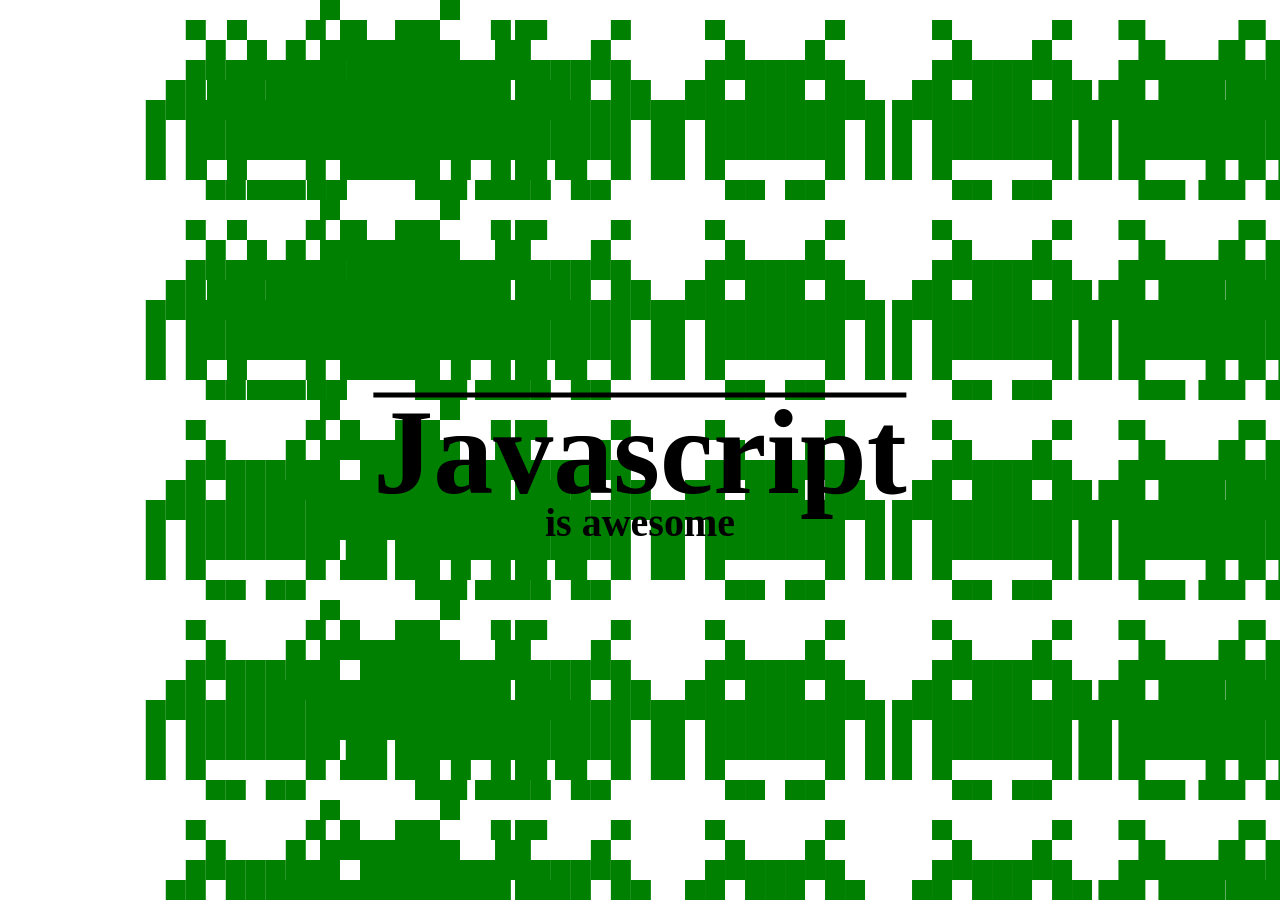
==== canvas-test.html @ 59019fca "test: Probando la generación en eje x aleatoria" ====
<!DOCTYPE html>
<html lang="es">
    <head>
        <meta charset="UTF-8">
        <meta name="viewport" content="width=device-width, initial-scale=1">
        <title>Canvas test</title>
        <link href="canvas-test.css" rel="stylesheet">
    </head>
    <body>
        <canvas id="my-canvas"></canvas>
        <h1 id="title">Javascript</h1>

        <script src="canvas-test.js"></script>
    </body>
</html>
---- canvas-test.css ----
* {
    margin: 0;
    padding: 0;
    box-sizing: border-box;
}

canvas {
    position: absolute;
    top: 0;
    left: 0;
    height: 100%;
    width: 100%;
}

#title {
    position: absolute;
    top: 50%;
    left: 50%;
    transform: translate(-50%, -50%);
    font-size: 120px;
    line-height: 110px;
    white-space: nowrap;
    border-top: 5px solid black;
}

#title::before {
    content: "is awesome";
    position: absolute;
    bottom: -70px;
    font-size: 40px;
    text-align: center;
    width: 100%;
}
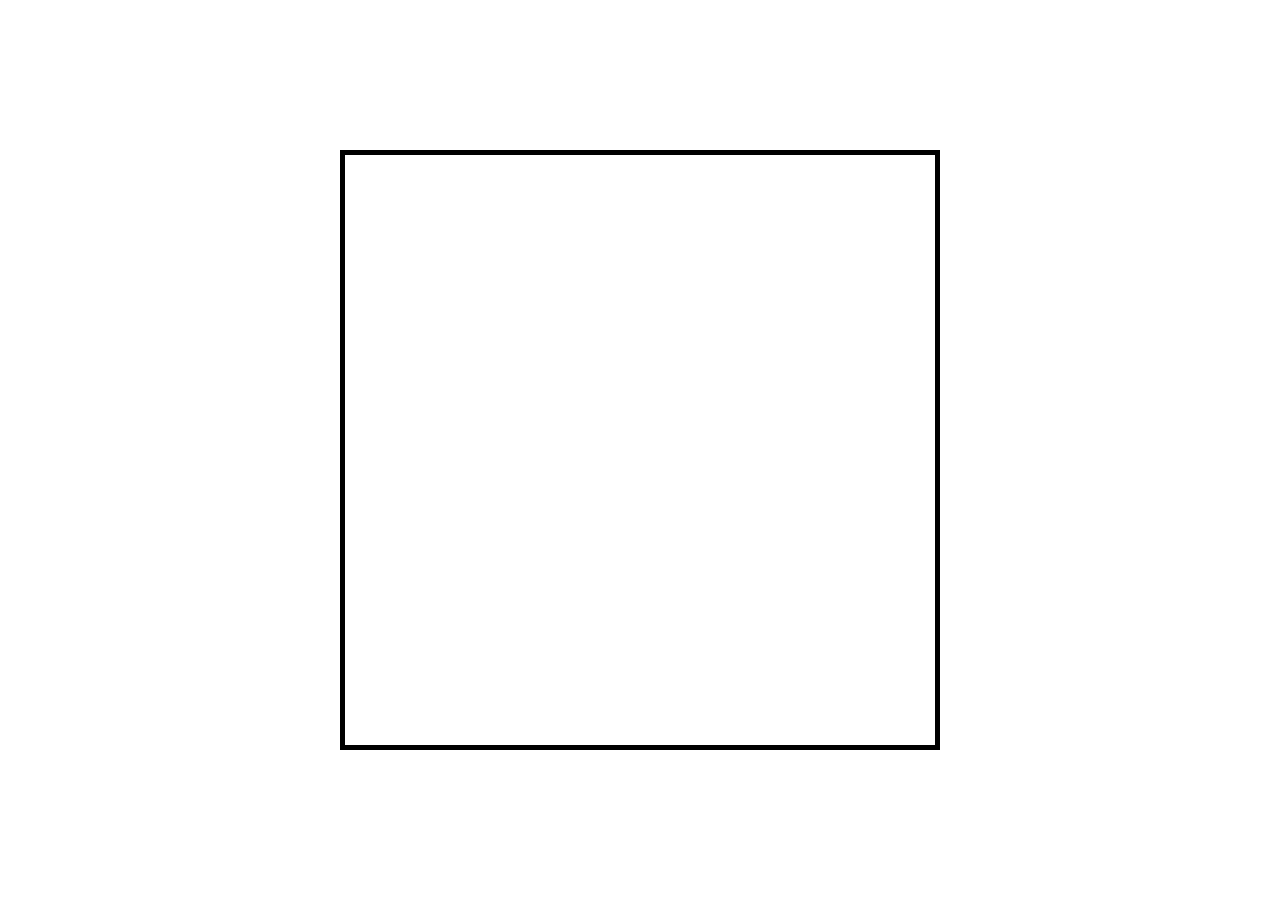
==== commit a42ba9bf: "progress: Aprendiendo método de animación con spritesheets" ====
--- a/canvas-test.html
+++ b/canvas-test.html
@@ -8,8 +8,7 @@
     </head>
     <body>
         <canvas id="my-canvas"></canvas>
-        <h1 id="title">Javascript</h1>
 
-        <script src="canvas-test.js"></script>
+        <script src="animation-test.js"></script>
     </body>
 </html>
--- a/canvas-test.css
+++ b/canvas-test.css
@@ -5,29 +5,11 @@
 }
 
 canvas {
-    position: absolute;
-    top: 0;
-    left: 0;
-    height: 100%;
-    width: 100%;
-}
-
-#title {
+    border: 5px solid black;
     position: absolute;
     top: 50%;
     left: 50%;
     transform: translate(-50%, -50%);
-    font-size: 120px;
-    line-height: 110px;
-    white-space: nowrap;
-    border-top: 5px solid black;
+    width: 600px;
+    height: 600px;
 }
-
-#title::before {
-    content: "is awesome";
-    position: absolute;
-    bottom: -70px;
-    font-size: 40px;
-    text-align: center;
-    width: 100%;
-}
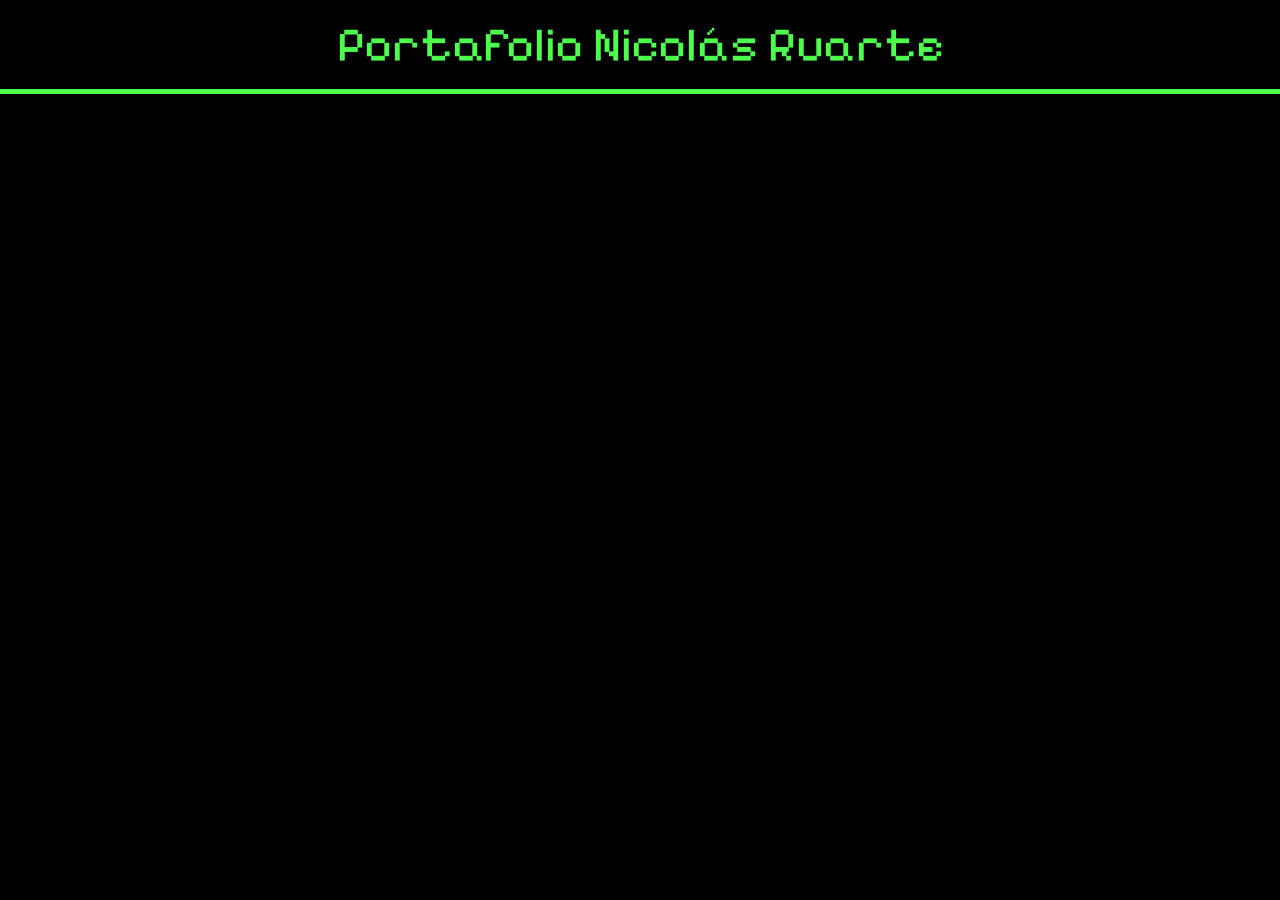
==== commit 0aeee5dd: "progress: Intentando añadir al alien a la página del terminal" ====
--- a/canvas-test.html
+++ b/canvas-test.html
@@ -5,8 +5,11 @@
         <meta name="viewport" content="width=device-width, initial-scale=1">
         <title>Canvas test</title>
         <link href="canvas-test.css" rel="stylesheet">
+        <link href="global.css" rel="stylesheet">
     </head>
     <body>
+        <nav>Portafolio Nicolás Ruarte</nav>
+
         <canvas id="my-canvas"></canvas>
 
         <script src="animation-test.js"></script>
--- a/canvas-test.css
+++ b/canvas-test.css
@@ -5,11 +5,10 @@
 }
 
 canvas {
-    border: 5px solid black;
     position: absolute;
-    top: 50%;
-    left: 50%;
-    transform: translate(-50%, -50%);
-    width: 600px;
-    height: 600px;
+    z-index: -100;
+    top: 0;
+    left: 0;
+    width: 100%;
+    height: 100%;
 }
--- a/global.css
+++ b/global.css
@@ -0,0 +1,47 @@
+:root {
+    --bg-color: #000000;
+    --highlight-color: #4DFF4D;
+    --info-text-color: #929292;
+    --command-line-color: #FFFFFF;
+    --text-padding: 1rem;
+}
+
+/* pixelify-sans-regular - latin */
+@font-face {
+  font-display: swap; /* Check https://developer.mozilla.org/en-US/docs/Web/CSS/@font-face/font-display for other options. */
+  font-family: 'Pixelify Sans';
+  font-style: normal;
+  font-weight: 400;
+  src: url('pixelify-sans-v3-latin-regular.woff2') format('woff2'); /* Chrome 36+, Opera 23+, Firefox 39+, Safari 12+, iOS 10+ */
+}
+
+* {
+    box-sizing: border-box;
+    font-family: 'Pixelify Sans';
+    color: var(--highlight-color)
+}
+
+
+body {
+    width: 100vw;
+    height: 100vh;
+    padding: 0;
+    margin: 0;
+    background-color: var(--bg-color);
+}
+
+nav {
+    background-color: var(--bg-color);
+    color: var(--highlight-color);
+    border-bottom: 5px solid var(--highlight-color);
+
+    display: flex;
+    justify-content: center;
+    padding: var(--text-padding);
+
+    font-size: 3rem;
+}
+
+.text-highlight {
+    color: hsl(0, 0%, 85%);
+}
